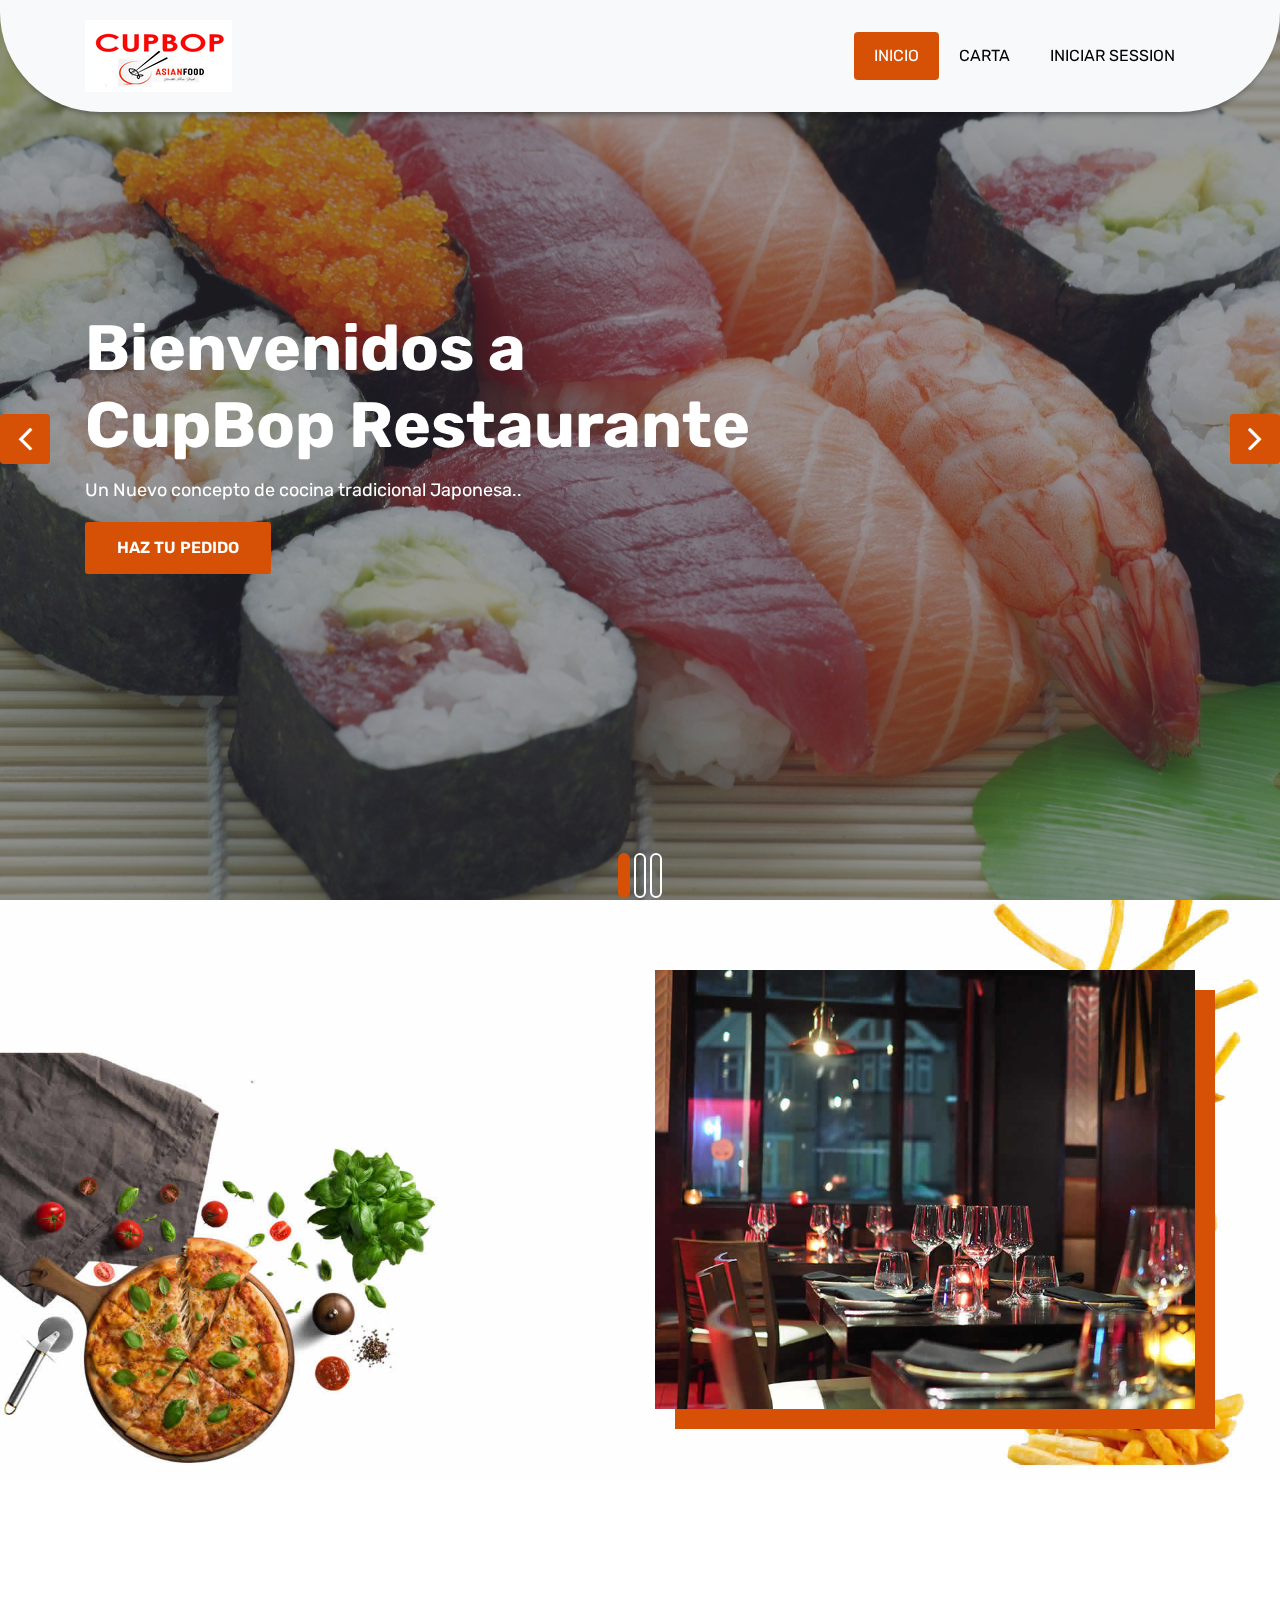
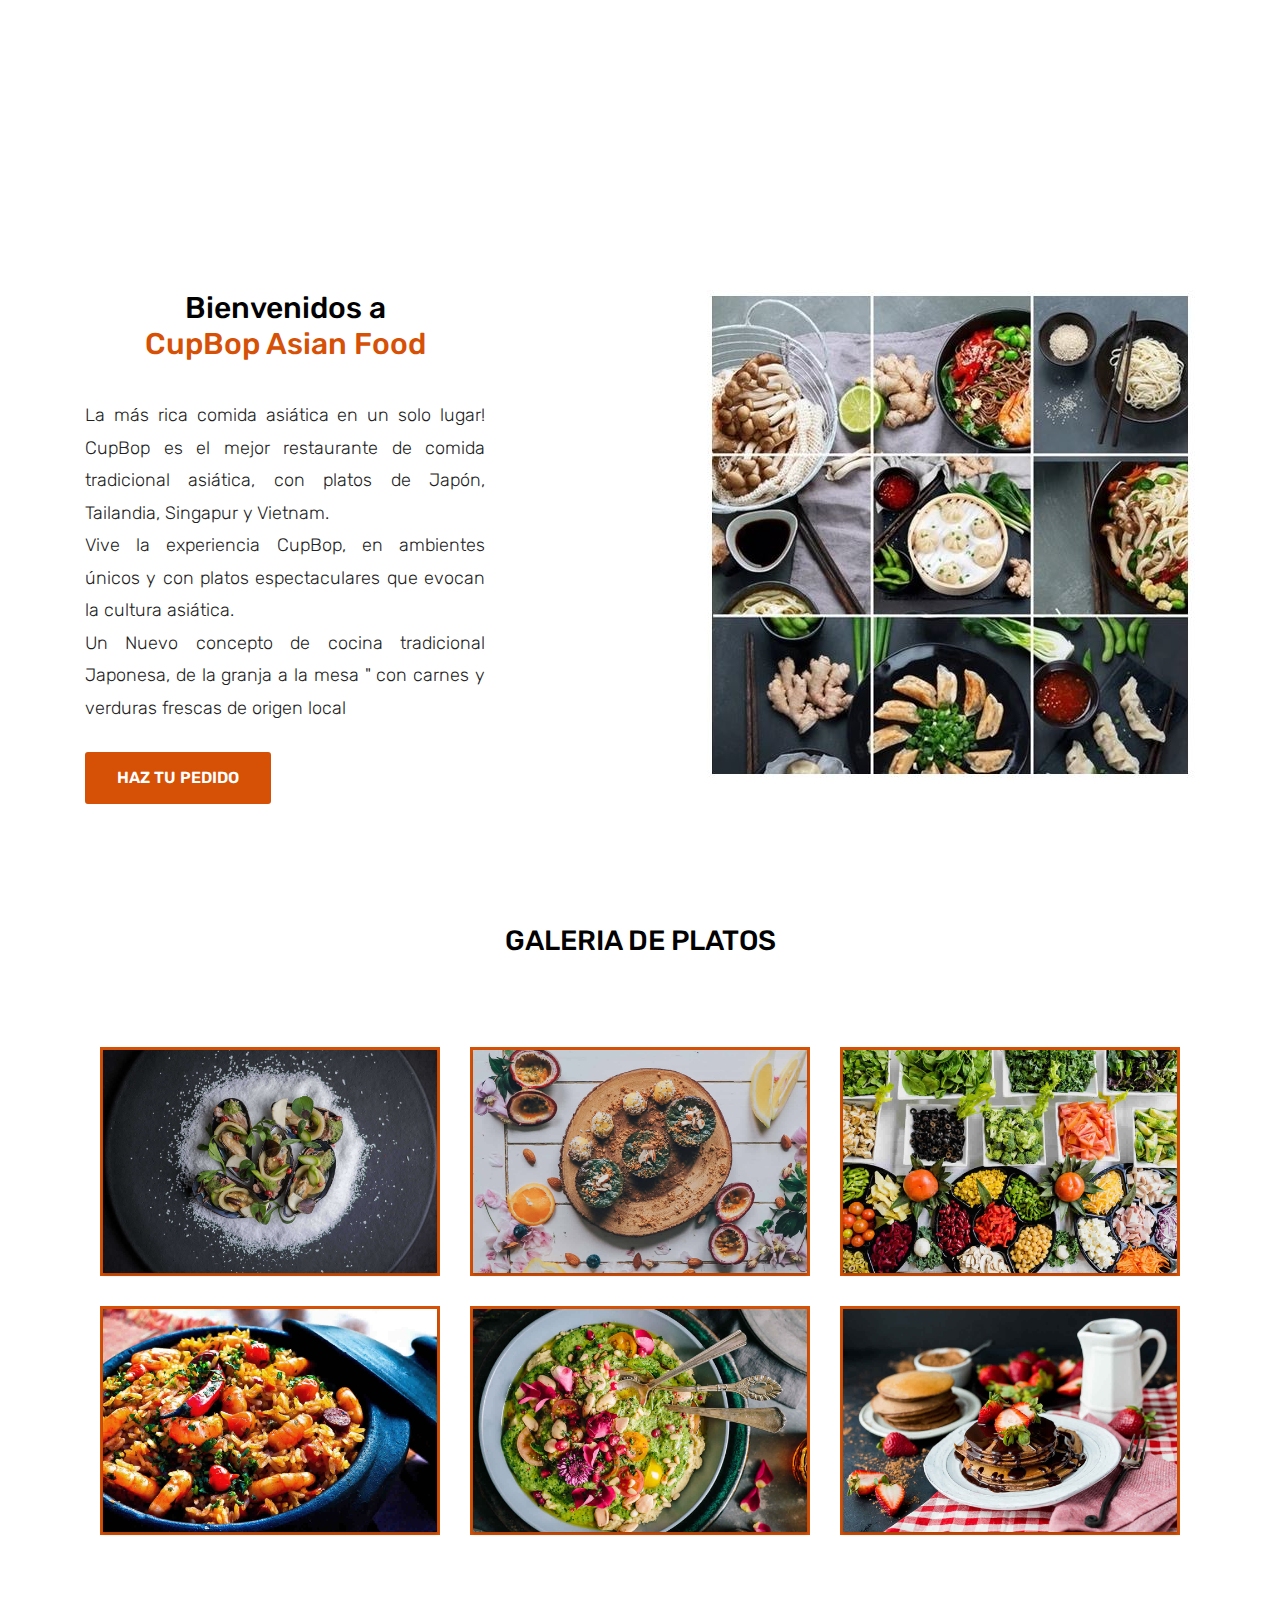
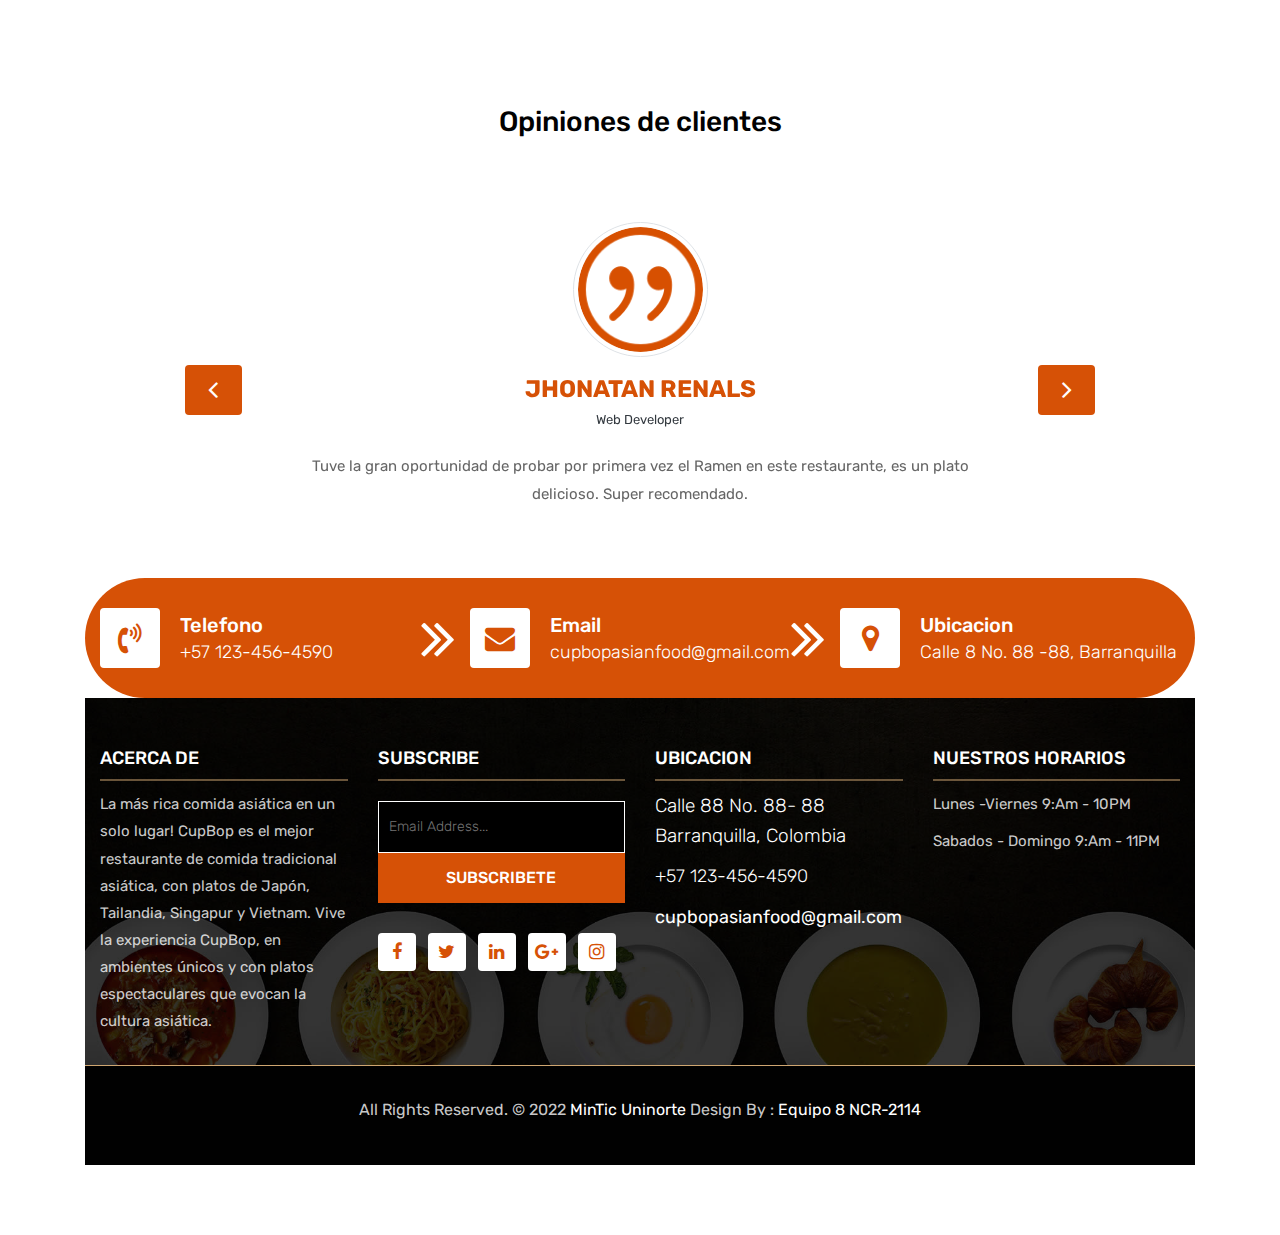
==== cupbop1/index.html @ 0e8a00fe "cupbo version 2" ====
<!DOCTYPE html>
<html lang="es"><!-- Basic -->
<head>
	<meta charset="utf-8">
    <meta http-equiv="X-UA-Compatible" content="IE=edge">   

    <!-- Mobile Metas -->
    <meta name="viewport" content="width=device-width, initial-scale=1">

    <!-- Site Metas -->
    <title>CUPBOP - Asian Food</title>  
    <meta name="keywords" content="">
    <meta name="description" content="">
    <meta name="author" content="">

    <!-- Site Icons -->
    <link rel="shortcut icon" href="images/favicon.ico" type="image/x-icon">
    <link rel="apple-touch-icon" href="images/apple-touch-icon.png">

    <!-- Bootstrap CSS -->
    <link rel="stylesheet" href="css/bootstrap.min.css">    
	<!-- Site CSS -->
    <link rel="stylesheet" href="css/style.css">    
    <!-- Responsive CSS -->
    <link rel="stylesheet" href="css/responsive.css">
    <!-- Custom CSS -->
    <link rel="stylesheet" href="css/custom.css">

    <!--[if lt IE 9]>
    <script src="https://oss.maxcdn.com/libs/html5shiv/3.7.0/html5shiv.js"></script>
    <script src="https://oss.maxcdn.com/libs/respond.js/1.4.2/respond.min.js"></script>
    <![endif]-->

</head>

<body>
	<!-- inicia el header -->
	<header class="top-navbar">
		<nav class="navbar navbar-expand-lg navbar-light bg-light">
			<div class="container">
				<a class="navbar-brand" href="index.html">
					<img src="images/logo.png" alt="" />
				</a>
				<button class="navbar-toggler" type="button" data-toggle="collapse" data-target="#navbars-rs-food" aria-controls="navbars-rs-food" aria-expanded="false" aria-label="Toggle navigation">
				<span class="navbar-toggler-icon"></span>
				</button>
				<div class="collapse navbar-collapse" id="navbars-rs-food">
					<ul class="navbar-nav ml-auto">
						<li class="nav-item active"><a class="nav-link" href="index.html">Inicio</a></li>
						<li class="nav-item"><a class="nav-link" href="menu.html">Carta</a></li>
						<li class="nav-item "><a class="nav-link" href="login.html">Iniciar Session</a></li>
						<!--
						<li class="nav-item dropdown">
							<a class="nav-link dropdown-toggle" href="#" id="dropdown-a" data-toggle="dropdown">Pages</a>
							<div class="dropdown-menu" aria-labelledby="dropdown-a">
								<a class="dropdown-item" href="reservation.html">Reservation</a>
								<a class="dropdown-item" href="stuff.html">Stuff</a>
								<a class="dropdown-item" href="gallery.html">Gallery</a>
							</div> -->
							<!--
						</li>
						<li class="nav-item dropdown">
							<a class="nav-link dropdown-toggle" href="#" id="dropdown-a" data-toggle="dropdown">Blog</a>
							<div class="dropdown-menu" aria-labelledby="dropdown-a">
								<a class="dropdown-item" href="blog.html">blog</a>
								<a class="dropdown-item" href="blog-details.html">blog Single</a>
							</div> 
						</li>-->
						
					</ul>
				</div>
			</div>
		</nav>
	</header>
	<!-- End header -->
	
	<!-- Start slides -->
	<div id="slides" class="cover-slides">
		<ul class="slides-container">
			<li class="text-left">
				<img src="images/slider-01.jpg" alt="">
				<div class="container">
					<div class="row">
						<div class="col-md-12">
							<h1 class="m-b-20"><strong>Bienvenidos  a<br> CupBop Restaurante</strong></h1>
							<p class="m-b-40">Un Nuevo concepto de cocina tradicional Japonesa..</p>
							<p><a class="btn btn-lg btn-circle btn-outline-new-white" href="menu.html">Haz tu pedido</a></p>
						</div>
					</div>
				</div>
			</li>
			<li class="text-left">
				<img src="images/slider-02.jpg" alt="">
				<div class="container">
					<div class="row">
						<div class="col-md-12"></div>
					</div>
				</div>
			</li>
			<li class="text-left">
				<img src="images/slider-03.jpg" alt="">
				<div class="container">
					<div class="row">
						<div class="col-md-12"></div>
					</div>
				</div>
			</li>
		</ul>
		<div class="slides-navigation">
			<a href="#" class="next"><i class="fa fa-angle-right" aria-hidden="true"></i></a>
			<a href="#" class="prev"><i class="fa fa-angle-left" aria-hidden="true"></i></a>
		</div>
	</div>
	<!-- End slides -->
	
	<!-- Start About -->
	<div class="about-section-box">
		<div class="container">
			<div class="row">
				<div class="col-lg-6 col-md-6 col-sm-12 text-center">
					
				</div>
				<div class="col-lg-6 col-md-6 col-sm-12">
					<img src="images/about-img.jpg" alt="" class="img-fluid">
				</div>
			</div>
		</div>
	</div>
	<!-- End About -->
	
	<!-- Start QT -->
	<div class="qt-box qt-background">
		<div class="container">
			<div class="row">
				<div class="col-md-8 ml-auto mr-auto text-center">
					<p class="lead ">
						" Si no eres el que cocina, quítate del camino y felicita al chef. "
					</p>
					<span class="lead">Michael Strahan</span>
				</div>
			</div>
		</div>
	</div>
	<!-- End QT -->
	
	<!-- Start Menu -->
	<!-- inicio de menu de comidas asiatica-->
	<div class="menu-box">
		<div class="container">
			<div class="row">
				<div class="col-lg-12">
					<div class="heading-title text-center">
						<div class="inner-column">
							<img src="images/relleno.jpg" alt="" class="img-relleno">
							<h1>Bienvenidos a <br><span>CupBop Asian Food</span></h1><br>
							<p>La más rica comida asiática en un solo lugar! CupBop es el mejor restaurante de 
							comida tradicional asiática, con platos de Japón, Tailandia, Singapur y Vietnam. <br>
							Vive la experiencia CupBop, en ambientes únicos y con platos espectaculares que 
							evocan la cultura asiática. <br> Un Nuevo concepto de cocina tradicional Japonesa, 
							de la granja a la mesa " con carnes y verduras frescas de origen local 
							</p><br>
							<a class="btn btn-lg btn-circle btn-outline-new-white" href="menu.html">Haz tu pedido</a>
							
						</div>
					</div>
				</div>
			</div>
	<!-- End Menu -->
	
	<!-- Start Gallery -->
	<!--inicio de Galeria de imagenes-->
	<div class="gallery-box">
		<div class="container">
			<div class="row">
				<div class="col-lg-12">
					<div class="heading-title text-center">
						<h2>GALERIA DE PLATOS</h2>
					</div>
				</div>
			</div>
			<div class="tz-gallery">
				<div class="row">
					<div class="col-sm-12 col-md-4 col-lg-4">
						<a class="lightbox" href="images/gallery-img-01.jpg">
							<img class="img-fluid" src="images/gallery-img-01.jpg" alt="Gallery Images">
						</a>
					</div>
					<div class="col-sm-6 col-md-4 col-lg-4">
						<a class="lightbox" href="images/gallery-img-02.jpg">
							<img class="img-fluid" src="images/gallery-img-02.jpg" alt="Gallery Images">
						</a>
					</div>
					<div class="col-sm-6 col-md-4 col-lg-4">
						<a class="lightbox" href="images/gallery-img-03.jpg">
							<img class="img-fluid" src="images/gallery-img-03.jpg" alt="Gallery Images">
						</a>
					</div>
					<div class="col-sm-12 col-md-4 col-lg-4">
						<a class="lightbox" href="images/gallery-img-04.jpg">
							<img class="img-fluid" src="images/gallery-img-04.jpg" alt="Gallery Images">
						</a>
					</div>
					<div class="col-sm-6 col-md-4 col-lg-4">
						<a class="lightbox" href="images/gallery-img-05.jpg">
							<img class="img-fluid" src="images/gallery-img-05.jpg" alt="Gallery Images">
						</a>
					</div> 
					<div class="col-sm-6 col-md-4 col-lg-4">
						<a class="lightbox" href="images/gallery-img-06.jpg">
							<img class="img-fluid" src="images/gallery-img-06.jpg" alt="Gallery Images">
						</a>
					</div>
				</div>
			</div>
		</div>
	</div>
	<!-- End Gallery -->
	
	<!-- opiniones de los clientes -->
	<div class="customer-reviews-box">
		<div class="container">
			<div class="row">
				<div class="col-lg-12">
					<div class="heading-title text-center">
						<h2>Opiniones de clientes</h2>
						<p> </p>
					</div>
				</div>
			</div>
			<div class="row">
				<div class="col-md-8 mr-auto ml-auto text-center">
					<div id="reviews" class="carousel slide" data-ride="carousel">
						<div class="carousel-inner mt-4">
							<div class="carousel-item text-center active">
								<div class="img-box p-1 border rounded-circle m-auto">
									<img class="d-block w-100 rounded-circle" src="images/quotations-button.png" alt="">
								</div>
								<h5 class="mt-4 mb-0"><strong class="text-warning text-uppercase">Jhonatan Renals </strong></h5>
								<h6 class="text-dark m-0">Web Developer</h6>
								<p class="m-0 pt-3">Tuve la gran oportunidad de probar por primera vez el Ramen en este restaurante, es un plato delicioso.  Super recomendado.</p>
							</div>
							<div class="carousel-item text-center">
								<div class="img-box p-1 border rounded-circle m-auto">
									<img class="d-block w-100 rounded-circle" src="images/quotations-button.png" alt="">
								</div>
								<h5 class="mt-4 mb-0"><strong class="text-warning text-uppercase">Yira Oyola </strong></h5>
								<h6 class="text-dark m-0">Web Designer</h6>
								<p class="m-0 pt-3">Delicioso, con opciones aptas veganas y vegetarianas. Un muy buen lugar para ir solo o acompañado o para eventos especiales, los postres y bebidas también son increíbles, y el servicio es muy bueno.</p>
							</div>
							<div class="carousel-item text-center">
								<div class="img-box p-1 border rounded-circle m-auto">
									<img class="d-block w-100 rounded-circle" src="images/quotations-button.png" alt="">
								</div>
								<h5 class="mt-4 mb-0"><strong class="text-warning text-uppercase">Eduardo Ascencio</strong></h5>
								<h6 class="text-dark m-0">Seo Analyst</h6>
								<p class="m-0 pt-3">A mi gusto, excelente, La comida es 100% recomendada, muy buenos sushis y arroces. También recomiendo el beef teriyaki es riquisimo. Sin duda repetiria.</p>
							</div>
						</div>
						<a class="carousel-control-prev" href="#reviews" role="button" data-slide="prev">
							<i class="fa fa-angle-left" aria-hidden="true"></i>
							<span class="sr-only">Previous</span>
						</a>
						<a class="carousel-control-next" href="#reviews" role="button" data-slide="next">
							<i class="fa fa-angle-right" aria-hidden="true"></i>
							<span class="sr-only">Next</span>
						</a>
                    </div>
				</div>
			</div>
		</div>
	</div>
	<!-- End Customer Reviews -->
	
	<!-- inicio informacion de contacto -->
	<div class="contact-imfo-box">
		<div class="container">
			<div class="row">
				<div class="col-md-4 arrow-right">
					<i class="fa fa-volume-control-phone"></i>
					<div class="overflow-hidden">
						<h4>Telefono</h4>
						<p class="lead">
							+57 123-456-4590
						</p>
					</div>
				</div>
				<div class="col-md-4 arrow-right">
					<i class="fa fa-envelope"></i>
					<div class="overflow-hidden">
						<h4>Email</h4>
						<p class="lead">
							cupbopasianfood@gmail.com
						</p>
					</div>
				</div>
				<div class="col-md-4">
					<i class="fa fa-map-marker"></i>
					<div class="overflow-hidden">
						<h4>Ubicacion</h4>
						<p class="lead">
							Calle 8 No. 88 -88, Barranquilla
						</p>
					</div>
				</div>
			</div>
		</div>
	</div>
	<!-- End Contact info -->
	
	<!-- inicia Footer -->
	<footer class="footer-area bg-f">
		<div class="container">
			<div class="row">
				<div class="col-lg-3 col-md-6">
					<h3>Acerca de</h3>
					<p>La más rica comida asiática en un solo lugar! CupBop es el mejor restaurante de comida tradicional asiática, con platos
					de Japón, Tailandia, Singapur y Vietnam. Vive la experiencia CupBop, en ambientes únicos y con platos espectaculares que
					evocan la cultura asiática.</p>
				</div>
				<div class="col-lg-3 col-md-6">
					<h3>Subscribe</h3>
					<div class="subscribe_form">
						<form class="subscribe_form">
							<input name="EMAIL" id="subs-email" class="form_input" placeholder="Email Address..." type="email">
							<button type="submit" class="submit">SUBSCRIBETE</button>
							<div class="clearfix"></div>
						</form>
					</div>
					<ul class="list-inline f-social">
						<li class="list-inline-item"><a href="#"><i class="fa fa-facebook" aria-hidden="true"></i></a></li>
						<li class="list-inline-item"><a href="#"><i class="fa fa-twitter" aria-hidden="true"></i></a></li>
						<li class="list-inline-item"><a href="#"><i class="fa fa-linkedin" aria-hidden="true"></i></a></li>
						<li class="list-inline-item"><a href="#"><i class="fa fa-google-plus" aria-hidden="true"></i></a></li>
						<li class="list-inline-item"><a href="#"><i class="fa fa-instagram" aria-hidden="true"></i></a></li>
					</ul>
				</div>
				<div class="col-lg-3 col-md-6">
					<h3>Ubicacion</h3>
					<p class="lead">Calle 88 No. 88- 88 Barranquilla, Colombia</p>
					<p class="lead"><a href="#">+57 123-456-4590</a></p>
					<p><a href="#"> cupbopasianfood@gmail.com</a></p>
				</div>
				<div class="col-lg-3 col-md-6">
					<h3>Nuestros horarios</h3>
					
					<p><span class="text-color">Lunes -Viernes</span> 9:Am - 10PM</p>
					<p><span class="text-color">Sabados - Domingo</span> 9:Am - 11PM</p>
					
				</div>
			</div>
		</div>
		
		<div class="copyright">
			<div class="container">
				<div class="row">
					<div class="col-lg-12">
						<p class="company-name">All Rights Reserved. &copy; 2022 <a href="#">MinTic Uninorte</a> Design By : 
					<a href="">Equipo 8 NCR-2114</a></p>
					</div>
				</div>
			</div>
		</div>
		
	</footer>
	<!-- End Footer -->
	
	<a href="#" id="back-to-top" title="Back to top" style="display: none;"><i class="fa fa-paper-plane-o" aria-hidden="true"></i></a>

	<!-- ALL JS FILES -->
	<script src="js/jquery-3.2.1.min.js"></script>
	<script src="js/popper.min.js"></script>
	<script src="js/bootstrap.min.js"></script>
    <!-- ALL PLUGINS -->
	<script src="js/jquery.superslides.min.js"></script>
	<script src="js/images-loded.min.js"></script>
	<script src="js/isotope.min.js"></script>
	<script src="js/baguetteBox.min.js"></script>
	<script src="js/form-validator.min.js"></script>
    <script src="js/contact-form-script.js"></script>
    <script src="js/custom.js"></script>
</body>
</html>
---- cupbop1/css/style.css ----
/*------------------------------------------------------------------
    IMPORT FONTS
-------------------------------------------------------------------*/

@import url('https://fonts.googleapis.com/css?family=Rubik:300,400,500,700,900');

/*------------------------------------------------------------------
    IMPORT FILES
-------------------------------------------------------------------*/

@import url(animate.css);
@import url(font-awesome.min.css);
@import url(superslides.css);
@import url(baguetteBox.min.css);

/*------------------------------------------------------------------
    SKELETON
-------------------------------------------------------------------*/

body {
    color: #666666;
    font-size: 15px;
    font-family: 'Rubik', sans-serif;
    line-height: 1.80857;
}


a {
    color: #1f1f1f;
    text-decoration: none !important;
    outline: none !important;
    -webkit-transition: all .3s ease-in-out;
    -moz-transition: all .3s ease-in-out;
    -ms-transition: all .3s ease-in-out;
    -o-transition: all .3s ease-in-out;
    transition: all .3s ease-in-out;
}

h1,
h2,
h3,
h4,
h5,
h6 {
    letter-spacing: 0;
    font-weight: normal;
    position: relative;
    padding: 0 0 10px 0;
    font-weight: normal;
    line-height: 120% !important;
    color: #1f1f1f;
    margin: 0
}

h1 {
    font-size: 24px
}

h2 {
    font-size: 22px
}

h3 {
    font-size: 18px
}

h4 {
    font-size: 16px
}

h5 {
    font-size: 14px
}

h6 {
    font-size: 13px
}

h1 a,
h2 a,
h3 a,
h4 a,
h5 a,
h6 a {
    color: #212121;
    text-decoration: none!important;
    opacity: 1
}

h1 a:hover,
h2 a:hover,
h3 a:hover,
h4 a:hover,
h5 a:hover,
h6 a:hover {
    opacity: .8
}

a {
    color: #1f1f1f;
    text-decoration: none;
    outline: none;
}

a,
.btn {
    text-decoration: none !important;
    outline: none !important;
    -webkit-transition: all .3s ease-in-out;
    -moz-transition: all .3s ease-in-out;
    -ms-transition: all .3s ease-in-out;
    -o-transition: all .3s ease-in-out;
    transition: all .3s ease-in-out;
}

.btn-custom {
    margin-top: 20px;
    background-color: transparent !important;
    border: 2px solid #ddd;
    padding: 12px 40px;
    font-size: 16px;
}

.lead {
    font-size: 18px;
    line-height: 30px;
    color: #767676;
    margin: 0;
    padding: 0;
}

blockquote {
    margin: 20px 0 20px;
    padding: 30px;
}

ul, li, ol{
	list-style: none;
	margin: 0px;
	padding: 0px;
}
button:focus{
	outline: none;
}

.form-control::-moz-placeholder {
    color: #2a2a2a;
    opacity: 1;
}

/*------------------------------------------------------------------
    LOADER 
-------------------------------------------------------------------*/


/*------------------------------------------------------------------
    HEADER
-------------------------------------------------------------------*/
.top-navbar{
	position: relative;
	z-index: 10;
}

.top-navbar .navbar{
	padding: 15px 0px;
	position: fixed;
	width: 100%;
	border-radius: 0px 0px 100px 100px;
	transition: height .3s ease-out, background .3s ease-out, box-shadow .3s ease-out;
	-webkit-transform: translate3d(0, 0, 0);
	transform: translate3d(0, 0, 0);
	-webkit-box-shadow: 0 8px 6px -6px rgba(0, 0, 0, 0.4);
	box-shadow: 0 8px 6px -6px rgba(0, 0, 0, 0.4);
	z-index: 100;
}

.top-navbar .navbar-light .navbar-nav .nav-link{
	color: #010101;
	font-size: 16px;
	padding: 10px 20px;
	border-radius: 4px;
	text-transform: uppercase;
}

.top-navbar .navbar-light .navbar-nav .nav-item .nav-link:hover{
	background: #d65106;
	color: #ffffff;
}
.top-navbar .navbar-light .navbar-nav .nav-item.active .nav-link{
	background: #d65106;
	color: #ffffff;
	border-radius: 4px;
}

.navbar-expand-lg .navbar-nav .dropdown-menu{
	border: none;
	border-radius: 0px;
	padding: 10px;
	box-shadow: 2px 5px 6px rgba(0,0,0,0.5);
}
.navbar-expand-lg .navbar-nav .dropdown-menu a{
	padding: 10px 10px;
	text-transform: uppercase;
}

.navbar-expand-lg .navbar-nav .dropdown-menu a.dropdown-item:hover{
	background: #d65106;
	color: #ffffff;
}
.navbar-light .navbar-toggler:hover{
	background: #d65106;
}

/*------------------------------------------------------------------
    Slider
-------------------------------------------------------------------*/

.cover-slides{
	height: 100vh;
}
.slides-navigation a {
	background: #d65106;
    position: absolute;
    height: 50px;
    width: 50px;
    top: 50%;
    font-size: 20px;
    display: block;
    color: #fff;
	border-radius: 4px;
	line-height: 63px;
	text-align: center;
    transition: all .3s ease-in-out;
}
.slides-navigation a i{
	font-size: 40px;
}
.slides-navigation a:hover {
	background: #010101;
}
.cover-slides .container{
	height: 100%;
	position: relative;
	z-index: 2;
}
.cover-slides .container > .row {
	-webkit-box-align: center;
	-ms-flex-align: center;
	align-items: center;
}
.cover-slides .container > .row {
    height: 100%;
}

.btn{
	text-transform: uppercase;
	padding: 19px 36px;
}
.btn{
	display: inline-block;
	font-weight: 600;
	text-align: center;
	white-space: nowrap;
	vertical-align: middle;
	-webkit-user-select: none;
	-moz-user-select: none;
	-ms-user-select: none;
	user-select: none;
	border: 2px solid transparent;
	padding: 12px 30px;
	font-size: 16px;
	line-height: 1.5;
	border-radius: .1875rem;
	transition: color .15s ease-in-out, background-color .15s ease-in-out, border-color .15s ease-in-out, box-shadow .15s ease-in-out;
}
.btn-outline-new-white {
    color: #fff;
    background-color: #d65106;
    background-image: none;
    border-color: #d65106;
}
.btn-outline-new-white:hover {
    color: #ffffff;
    background-color: #333333;
    border-color: #333333;
}

.overlay-background {
    background: #333;
    position: absolute;
    height: 100%;
    width: 100%;
    left: 0;
    top: 0;
	opacity: 0.5;
}

.cover-slides h1{
	font-family: 'Rubik', sans-serif;
	font-weight: 500;
	font-size: 64px;
	color: #fff;
}
.cover-slides p{
	font-size: 18px;
	color: #fff;
}
.slides-pagination a{
	border: 2px solid #ffffff;
}
.slides-pagination a.current{
	background: #d65106;
	border: 2px solid #d65106;
}

/*------------------------------------------------------------------
    About
-------------------------------------------------------------------*/

.about-section-box{
	padding: 70px 0px;
	background: #ffffff url(../images/about-bg.jpg) no-repeat bottom center;
	background-size: cover;
}
.about-section-box .img-fluid{
	box-shadow: 20px 20px 0px #d65106;
}
.inner-column{
	text-align: left;
}
.inner-column h1{
    width: 400px;
    text-align: center;
	font-family: 'Rubik', sans-serif;
	font-size: 30px;
	color: #010101;
	font-weight: 500;
}
.inner-column h1 span{
	color: #d65106;
}
.inner-column h4{
	font-size: 16px;
	font-weight: 500;
}
.inner-column p{
    text-align: justify;
    width: 400px;
	color: #222222;
}
.inner-column .btn-outline-new-white{
    
	color: #fff;
}
.inner-column .btn-outline-new-white:hover{
    
	color: #ffffff;
}

.inner-column .img-relleno{
	
    float: right;
}
    


/*------------------------------------------------------------------
    QT
-------------------------------------------------------------------*/


.qt-background{
	background: url(../images/qt-bg.jpg) no-repeat;
	background-size: cover;
	padding: 100px 0;
	background-attachment: fixed;
	background-position: center center;
	position: relative;
}
.qt-background p {
    font-size: 35px;
    font-weight: 300;
    line-height: 44px;
    color: #fff;
	font-family: 'Rubik', sans-serif;
	margin-bottom: 20px;
}

.qt-background span {
    color: #fff;
    font-size: 28px;  
	font-weight: 600;	
}

/*------------------------------------------------------------------
    Menu
-------------------------------------------------------------------*/

.menu-box{
	padding: 70px 0px;
}

.heading-title{
	margin-bottom: 50px;
}
.heading-title h2{
	color: #010101;
	font-size: 28px;
	font-family: 'Rubik', sans-serif;
	font-weight: 500;
}
.heading-title p{
	font-size: 18px;
	font-weight: 200;
	margin: 0px;
}

.inner-menu-box{}
.inner-menu-box .nav-pills .nav-link.active{
	background: #d65106;
}
.inner-menu-box .nav-pills .nav-link{
	font-size: 18px;
}
.inner-menu-box .nav-pills .nav-link:hover{
	background: #d65106;
	color: #ffffff;
}

.gallery-single{
	margin-bottom: 30px;
}

.gallery-single {
    position: relative;
    overflow: hidden;
    -webkit-box-shadow: 0 0 10px #ccc;
    box-shadow: 0 0 10px #ccc;
}

.why-text {
    position: absolute;
    left: 0;
    bottom: -100%;
    right: 0;
    height: 100%;
    background: rgba(207, 166, 113, 0.9);
    padding: 12px 12px;
    -webkit-transition: all .3s ease;
    transition: all .3s ease;
}
.why-text h4{
	color: #ffffff;
	font-size: 16px;
	font-weight: 500;
	font-family: 'Rubik', sans-serif;
}
.why-text p{
	color: #ffffff;
	font-size: 13px;
	border-bottom: 1px dashed #010101;
	margin: 0px;
	padding-bottom: 15px;
	margin-top: 0px;
	margin-bottom: 15px;
}
.why-text h5{
	font-size: 18px;
	font-weight: 600;
	color: #ffffff;
}

.gallery-single:hover .why-text{
    
	bottom: 0px;
}


/*------------------------------------------------------------------
    Gallery
-------------------------------------------------------------------*/

.gallery-box{
    padding: 70px 0px;
}
.tz-gallery{
	margin-top: 30px;
}
.tz-gallery .lightbox img {
    width: 100%;
    transition: 0.2s ease-in-out;
    box-shadow: 0 2px 3px rgba(0,0,0,0.2);
}
.tz-gallery .lightbox img:hover {
    transform: scale(1.05);
    box-shadow: 0 8px 15px rgba(0,0,0,0.3);
}
.tz-gallery .lightbox{
	border: 3px solid #d65106;
	display: inline-block;
	margin-bottom: 30px;
}


/*------------------------------------------------------------------
    Customer Reviews
-------------------------------------------------------------------*/

.customer-reviews-box{
	padding: 70px 0px;
}

.carousel-inner .carousel-item .img-box{
	width: 135px;
	height: 135px;
}
.carousel-control-prev{
	left: -100px;
}
.carousel-control-next{
	right: -100px;
}
.carousel-indicators{
	top: 320px;
}

.text-warning{
	color: #d65106 !important;
	font-size: 24px;
}

@media (min-width: 320px) and (max-width: 640px) {
	.carousel-inner .carousel-item p{
		font-size: 14px;
	}
	.carousel-control-prev{
		left: -5px;
	}
	.carousel-control-next{
		right: -5px;
	}
 	.carousel-indicators{
		top: 400px;
	}
}

#reviews .carousel-control-prev{
	background: #d65106;
	color: #ffffff;
	display: block;
	position: absolute;
	width: 8%;
	height: 50px;
	top: 50%;
	border-radius: 4px;
	font-size: 28px;
	opacity: 1;
}
#reviews .carousel-control-prev:hover{
	background: #010101;
	color: #ffffff;
}

#reviews .carousel-control-next{
	background: #d65106;
	color: #ffffff;
	display: block;
	position: absolute;
	width: 8%;
	height: 50px;
	top: 50%;
	border-radius: 4px;
	font-size: 28px;
	opacity: 1;
}
#reviews .carousel-control-next:hover{
	background: #010101;
	color: #ffffff;
}


/*------------------------------------------------------------------
    Contact info
-------------------------------------------------------------------*/

.contact-imfo-box{
	background: #d65106;
	padding: 30px 0;
	border-radius: 100px;
}

.overflow-hidden {
    overflow: hidden;
}

.contact-imfo-box i{
	display: block;
	float: left;
	width: 60px;
	height: 60px;
	line-height: 60px;
	text-align: center;
	background: #fff;
	color: #d65106;
	font-size: 30px;
	-webkit-border-radius: 4px;
	-moz-border-radius: 4px;
	-ms-border-radius: 4px;
	border-radius: 4px;
	margin-right: 20px;
}
.contact-imfo-box h4 {
    margin: 0px;
    margin-top: 5px;
	color: #ffffff;
	font-size: 20px;
	padding: 0px;
	font-weight: 500;
	line-height: 24px;
}
.contact-imfo-box p {
    margin: 0px;
	color: #ffffff;
	font-weight: 300;
}

/*------------------------------------------------------------------
    Footer
-------------------------------------------------------------------*/

.footer-area{
	padding-top: 50px;
	padding-bottom: 0px;
}
.bg-f{
	background-image: url("../images/footer-bg.jpg");
	background-attachment: scroll;
	background-clip: initial;
	background-color: rgba(0, 0, 0, 0);
	background-origin: initial;
	background-position: center center;
	background-repeat: no-repeat;
	background-size: cover;
	position: relative;
}
.bg-f::before {
    background: #010101;
    content: "";
    height: 100%;
    left: 0;
    position: absolute;
    top: 0;
    width: 100%;
    z-index: 1;
	opacity: 0.8;
}

.footer-area .container{
	position: relative;
	z-index: 1;
}
.footer-area h3{
	color: #ffffff;
	text-transform: uppercase;
	font-size: 18px;
	font-weight: 500;
	border-bottom: 2px solid rgba(207, 166, 113, 0.5);
	margin-bottom: 10px;
}
.footer-area p{
	font-size: 15px;
	color: rgba(255, 255, 255, 0.8);
	margin: 0;
	padding-bottom: 10px;
}

.arrow-right{
	position: relative;
}
.arrow-right::before {
    content: "\f101";
	font-family: 'FontAwesome';	
	position: absolute;
	right: 0px;
	top: 0;
	color: #fff;
	font-size: 60px;
	line-height: 60px;
}


.footer-area p.lead{
	font-size: 19px;
	color: #ffffff;
	margin-bottom: 0px;
}
.footer-area p.lead a{
	color: #ffffff;
	margin-bottom: 15px;
}
.footer-area p.lead a:hover{
	color: #d65106;
}
.footer-area p a{
	font-size: 18px;
	color: #ffffff;
}
.footer-area p a:hover{
	color: #d65106;
}

.subscribe_form {
    display: block;
    text-align: center;
    padding: 5px 0;
}

.subscribe_form .form_input {
    display: block;
    background-color: rgba(0,0,0,0.9);
	border: 1px solid #ffffff;
    color: #fff;
    font-size: 14px;
    line-height: 50px;
    padding: 0 10px;
    float: left;
	font-weight: 300;
    width: 100%;
    transition: all 0.5s ease-in-out;
}

.subscribe_form .submit {
    background-color: #d65106;
    color: #fff;
    font-size: 16px;
    font-weight: 500;
    line-height: 50px;
    display: inline-block;
    padding: 0 10px;
    float: left;
    width: 100%;
	border: none;
	cursor: pointer;
    transition: all 0.5s ease-in-out;
}
.subscribe_form .submit:hover{
	background: #010101;
}

.f-social {
    padding-bottom: 10px;
    margin: 0px;
    margin-top: 20px;
}
.f-social li a {
    font-size: 18px;
    color: rgba(214, 81, 6);
	width: 38px;
	height: 38px;
	display: block;
	text-align: center;
	line-height: 38px;
	background: #ffffff;
	border-radius: 4px;
}

.copyright{
	margin-top: 20px;
	position: relative;
	display: block;
	background-color: #010101;
	border-top: 1px solid rgba(207, 166, 113);
	padding: 30px 0;
	z-index: 1;
}

.copyright .company-name{
	font-size: 16px;
	text-align: center;
}
.copyright .company-name a{
	font-size: 16px;
}

/*------------------------------------------------------------------
    All Pages
-------------------------------------------------------------------*/

.page-breadcrumb {
    padding: 250px 0 150px;
    background: url(../images/all-bg.jpg) no-repeat;
    background-attachment: fixed;
    background-size: cover;
    background-position: 0 0;
    position: relative;
}
.all-page-title .container{
	position: relative;
	z-index: 2;
}
.all-page-title::before{
	background: #010101;
	content: "";
	height: 100%;
	left: 0;
	position: absolute;
	top: 0;
	width: 100%;
	z-index: 1;
	opacity: 0.8;	
}
.all-page-title h1{
	font-size: 38px;
	color: #ffffff;
	font-family: 'Rubik', sans-serif;
	padding: 0px;
	font-weight: 500;
}

.inner-pt{
	margin-top: 30px;
}
.inner-pt p{
	font-size: 18px;
}

.stuff-box{
	padding: 70px 0px;
}


.our-team{
    text-align: center;
    transition: all 0.5s ease 0s;
	margin-bottom: 30px;
}
.our-team:hover{
    box-shadow: 0 15px 10px -10px rgba(0, 0, 0, 0.5), 0 1px 4px rgba(0, 0, 0, 0.3), 0 0 40px rgba(0, 0, 0, 0.1) inset;
}
.our-team .pic{
    overflow: hidden;
    position: relative;
}
.our-team .pic:before,
.our-team .pic:after{
    content: "";
    width: 200%;
    height: 80%;
    background: rgba(38,37,37,0.8);
    position: absolute;
    top: -100%;
    left: -4%;
    transform: rotate(45deg);
    transition: all 0.5s ease 0s;
}
.our-team .pic:after{
    background: rgba(214,81,6,0.8);
    top: auto;
    left: auto;
    bottom: -100%;
    right: -4%;
}
.our-team:hover .pic:before{ top: 0; }
.our-team:hover .pic:after{ bottom: 0; }
.our-team .pic img{
    width: 100%;
    height: auto;
}
.our-team .social{
    width: 100%;
    padding: 0;
    margin: 0;
    list-style: none;
    position: absolute;
    bottom: 45%;
    left: 0;
    opacity: 0;
    z-index: 2;
    transition: all 0.5s ease 0.3s;
}
.our-team:hover .social{ opacity: 1; }
.our-team .social li{ display: inline-block; }
.our-team .social li a{
    display: block;
    width: 40px;
    height: 40px;
    line-height: 40px;
    font-size: 20px;
    color: #fff;
    margin-right: 10px;
    position: relative;
    transition: all 0.3s ease 0s;
}
.our-team .social li a:after{
    content: "";
    width: 100%;
    height: 100%;
    background: #d65106;
    border-radius: 0 20px 20px 20px;
    position: absolute;
    top: 0;
    left: 0;
    z-index: -1;
    transition: all 0.3s ease 0s;
}
.our-team .social li a:hover:after{ transform: rotate(180deg); }
.our-team .team-content{ padding: 20px; }
.our-team .title{
    font-size: 22px;
    font-weight: 700;
    letter-spacing: 2px;
    color: #d65106;
    text-transform: uppercase;
    margin-bottom: 7px;
}
.our-team .post{
    display: block;
    font-size: 17px;
    font-weight: 600;
    color: #333333;
    text-transform: capitalize;
}
@media only screen and (max-width: 990px){
    .our-team{ margin-bottom: 30px; }
}


.reservation-box{
	padding: 70px 0px;
}

.reservation-box h3{
	padding: 0px 15px;
	margin-bottom: 20px;
	font-weight: 600;
}

.help-block ul li{
	color: red;
}

.form-control[readonly]{
	background-color: #ffffff;
}

.form-control{
	border-radius: 0px;
	min-height: 50px;
}
.form-control:focus{
	border: 1px solid #d65106;
	box-shadow: none;
}

.form-group .picker__input.picker__input--active{
	border-color: #d65106;
}

.submit-button{
	margin-top: 20px;
}
.btn.btn-common{
	color: #d65106;
	background-color: transparent;
	background-image: none;
	border-color: #d65106;
}
.btn.btn-common:hover{
	color: #ffffff;
	background-color: #333333;
	border-color: #333333;
}
.blog-box{
	padding: 70px 0px;
}
.blog-box-inner{
	position: relative;
	margin-bottom: 30px;
}

.blog-box-inner .blog-img-box{
	position: relative;
	display: block;
}

.blog-box-inner .blog-detail{
	position: absolute;
	top: 0;
	background: #fff;
	padding: 30px 25px;
	border: 1px solid #ddd;
	transition-duration: .5s;
	height: 100%;
}

.blog-detail h4 {
    font-size: 18px;
    font-weight: 500;
    color: #222222;
}

.blog-detail ul li {
    display: inline-block;
    padding: 0px 5px;
}
.blog-detail ul li span{
	color: #d65106;
	cursor: pointer;
}
.blog-detail ul li span:hover{
	color: #010101;
}

.blog-detail ul li:first-child {
    padding-left: 0px;
}

.blog-detail p {
    padding: 10px 0px 0 0;
	margin: 0px;
	font-size: 13px;
}

.blog-detail a{
	color: #ffffff;
	margin-top: 20px;
}

.blog-box-inner .blog-detail:hover{
	background: rgba(255, 255, 255, .9);
}

.blog-inner-box {
    position: relative;
    margin: 0px 10px;
    margin-bottom: 30px;
}
.side-blog-img {
    box-shadow: 15px 15px 0px 0px rgba(214, 81, 6, 0.4);
    -webkit-transition: all 1s ease 0.01s;
    transition: all 1s ease 0.01s;
    position: relative;
}

.date-blog-up {
    position: absolute;
    right: 0px;
    top: 0px;
    background: #d65106;
    font-size: 18px;
    color: #ffffff;
    padding: 5px 15px 5px 5px;
}
.inner-blog-detail {
    background: #ffffff;
    position: relative;
    padding: 30px 20px;
}

.inner-blog-detail h3 {
    font-size: 20px;
    font-weight: 500;
    padding-bottom: 15px;
}
.inner-blog-detail ul li {
    display: inline-block;
    padding: 0px 5px;
    color: #222222;
}
.inner-blog-detail ul li span {
    color: #d65106;
}
.inner-blog-detail p {
    padding: 10px 0px;
}
.details-page blockquote {
    border-left: 5px solid #d65106;
}
.details-page blockquote {
    padding: 20px;
}
blockquote {
    margin: 20px 0 20px;
    padding: 30px;
}
.blog-inner-details-line {
    margin: 20px 0px;
    clear: both;
    float: left;
    width: 100%;
}
.line-left-social h5 {
    font-size: 18px;
    font-weight: 600;
    padding-bottom: 15px;
}
.line-left-social ul li {
    display: inline-block;
    margin-bottom: 5px;
}
.line-right-social ul li {
    display: inline-block;
}
.line-right-social ul li a {
    display: block;
    padding: 5px;
    background: #f5f5f5;
    border-radius: 6px;
    font-weight: 500;
    width: 35px;
    height: 35px;
    text-align: center;
    line-height: 25px;
    font-size: 15px;
}
.line-left-social ul li a {
    display: block;
    padding: 5px 10px;
    background: #f5f5f5;
    border-radius: 6px;
    font-weight: 400;
    font-size: 12px;
}
.line-left-social ul li a:hover {
    background: #d65106;
    color: #ffffff;
}
.line-right-social ul li a:hover {
    background: #d65106;
    color: #ffffff;
}
.line-right-social h5 {
    font-size: 18px;
    font-weight: 600;
    padding-bottom: 15px;
}
.blog-comment-box {
    clear: both;
    margin: 20px 0px;
    float: left;
    width: 100%;
}
.blog-comment-box h3 {
    font-size: 18px;
    font-weight: 600;
    padding-bottom: 20px;
}
.comment-item {
    margin-bottom: 30px;
}
.comment-item-left {
    float: left;
    width: 90px;
    height: 90px;
}
.comment-item-left img {
    width: 100%;
    border-radius: 20px;
}
.comment-item-right {
    padding-left: 110px;
}
.comment-item-right a {
    font-size: 16px;
    font-weight: 500;
}
.des-l {
    display: inline-block;
    width: 100%;
}
.des-l p {
    font-size: 13px;
}
.comment-item-right a {
    font-size: 16px;
    font-weight: 500;
}
.right-btn-re {
    float: right;
    font-style: italic;
    text-align: right;
    font-size: 16px;
    padding: 5px 10px;
    background: #f5f5f5;
    border-radius: 6px;
}
.right-btn-re:hover {
    background: #d65106;
    color: #ffffff !important;
}
.comment-respond-box {
    clear: both;
}
.blog-comment-box .children {
    margin-left: 70px;
}
.comment-item {
    margin-bottom: 30px;
}
.comment-item-right i {
    padding-right: 10px;
}

.comment-form-respond input {
    min-height: 38px;
    border: 1px solid #010101;
    border-radius: 0px;
    padding: 10px;
}
.comment-form-respond textarea {
    border: 1px solid #010101;
    border-radius: 0px;
    padding: 10px;
    min-height: 110px;
}

.btn-submit{
	color: #d65106;
	background-color: transparent;
	background-image: none;
	border-color: #d65106;
}
.btn-submit:hover{
	color: #ffffff;
	background-color: #333333;
	border-color: #333333;
}

.right-side-blog h3 {
    font-weight: 600;
    font-size: 18px;
    padding-bottom: 20px;
}
.blog-search-form {
    position: relative;
    border-bottom: 1px solid #010101;
    padding-bottom: 30px;
    margin-bottom: 20px;
}
.blog-search-form input {
    width: 100%;
    min-height: 40px;
    border: 1px solid rgba(214, 81, 6, 0.4);
    padding: 5px 40px 5px 10px;
    font-size: 15px;
    color: #222222;
}
.blog-search-form .search-btn {
    position: absolute;
    right: 0px;
    background: none;
    border: none;
    font-size: 20px;
    min-height: 40px;
    padding: 0px 15px;
}

.right-side-blog h3 {
    font-weight: 500;
    font-size: 18px;
    padding-bottom: 20px;
}
.blog-categories {
    padding-bottom: 30px;
    margin-bottom: 20px;
}
.blog-categories ul li {
    line-height: 14px;
    padding: 10px 0px;
    border-top: 1px solid #f5f5f5;
}
.blog-categories ul li a {
    display: inline-block;
    text-transform: capitalize;
    width: 100%;
}
.blog-categories ul li a:hover{
	color: #d65106;
}
.recent-box-blog {
    margin-bottom: 20px;
	display: inline-block;
}
.recent-img {
    float: left;
    position: relative;
}
.recent-img::before {
    position: absolute;
    content: '';
    z-index: 2;
    top: 0;
    left: 0;
    width: 100%;
    height: 100%;
    background-color: #d65106;
    opacity: 0.4;
    transform: scale(0);
    -webkit-transform: scale(0);
    -moz-transform: scale(0);
    -ms-transform: scale(0);
    -o-transform: scale(0);
    transition: all 0.5s ease;
    -webkit-transition: all 0.5s ease;
    -moz-transition: all 0.5s ease;
    -o-transition: all 0.5s ease;
}
.recent-box-blog:hover .recent-img::before {
    transform: scale(1);
    -webkit-transform: scale(1);
    -moz-transform: scale(1);
    -ms-transform: scale(1);
    -o-transform: scale(1);
}
.recent-info {
    display: table-cell;
    vertical-align: top;
    padding-left: 15px;
}
.recent-info ul li {
    display: inline-block;
    font-size: 11px;
    padding: 0px;
    color: #222222;
}
.recent-info h4 {
    font-size: 14px;
    padding: 0px;
    margin: 11px 0px;
    font-weight: 500;
}
.blog-tag-box ul li {
    display: inline-block;
    margin-bottom: 3px;
}
.blog-tag-box ul li a {
    padding: 5px 15px;
    display: block;
    background: #f5f5f5;
    color: #222222;
    border-radius: 6px;
}
.blog-tag-box ul li a:hover {
    color: #ffffff;
    background: #d65106;
}

.contact-box{
	padding: 70px 0px;
}

.map-full {
    width: 100%;
    height: 500px;
    border-radius: 0px;
    margin: 0px auto;
}

#back-to-top {
    position: fixed;
    bottom: 40px;
    right: 40px;
    z-index: 9999;
    width: 52px;
    height: 40px;
    text-align: center;
    line-height: 40px;
    background: #d65106;
    color: #ffffff;
    cursor: pointer;
    border: 0;
    border-radius: 2px;
    text-decoration: none;
    transition: opacity 0.2s ease-out;
	font-size: 30px;
}
---- cupbop1/css/responsive.css ----
/* only small desktops */
/* tablets */
/* only small tablets */
@media only screen and (min-width: 992px) and (max-width: 1180px) {
	.footer-area h3{
		font-size: 18px;
	}
}
@media (min-width: 768px) and (max-width: 991px) {
	.navbar-light .navbar-brand{
		margin-left: 15px;
	}
	.navbar-light .navbar-toggler{
		margin-right: 15px;
		border-radius: 0px;
	}
	.navbar-expand-lg .navbar-nav .dropdown-menu{
		box-shadow: none;
	}
	.carousel-control-prev{
		left: -60px;
	}
	.carousel-control-next{
		right: -60px;
	}
	.why-text h4{
		font-size: 18px;
	}
	.why-text p{
		margin: 0px;
	}
}

/* mobile or only mobile */
@media (max-width: 767px) {
	.navbar-light .navbar-brand{
		margin-left: 15px;
	}
	.navbar-light .navbar-toggler{
		margin-right: 15px;
		border-radius: 0px;
	}
	.navbar-expand-lg .navbar-nav .dropdown-menu{
		box-shadow: none;
	}
	.cover-slides h1{
		font-size: 22px;
	}
	.cover-slides p {
		font-size: 14px;
	}
	.slides-navigation a{
		height: 42px;
		width: 38px;
		line-height: 33px;
	}
	.inner-column{
		margin-top: 15px;
	}
	.inner-column h1{
		font-size: 22px;
	}
	.filter-button-group{
		margin: 10px 0px;
	}
	
	.contact-imfo-box .col-md-4{
		margin-bottom: 15px;
	}
	.carousel-control-prev{
		left: 0px;
	}
	.carousel-control-next{
		right: 0px;
	}
	.blog-box-inner .blog-detail{
		overflow: hidden;
	}
	.blog-sidebar{
		margin-top: 50px;
	}
	.top-navbar .navbar{
		border-radius: 0px 0px 50px 50px;
	}
	
}
@media only screen and (min-width: 280px) and (max-width: 599px) {
	
	.why-text p{
		margin-bottom: 0px;
		margin-top: 0px;
	}
	.inner-column{
		margin-bottom: 30px;
	}
	.inner-menu-box .nav-pills .nav-link{
		font-size: 12px;
		padding: 5px;
	}
}
---- cupbop1/css/custom.css ----
/** ADD YOUR AWESOME CODES HERE **/
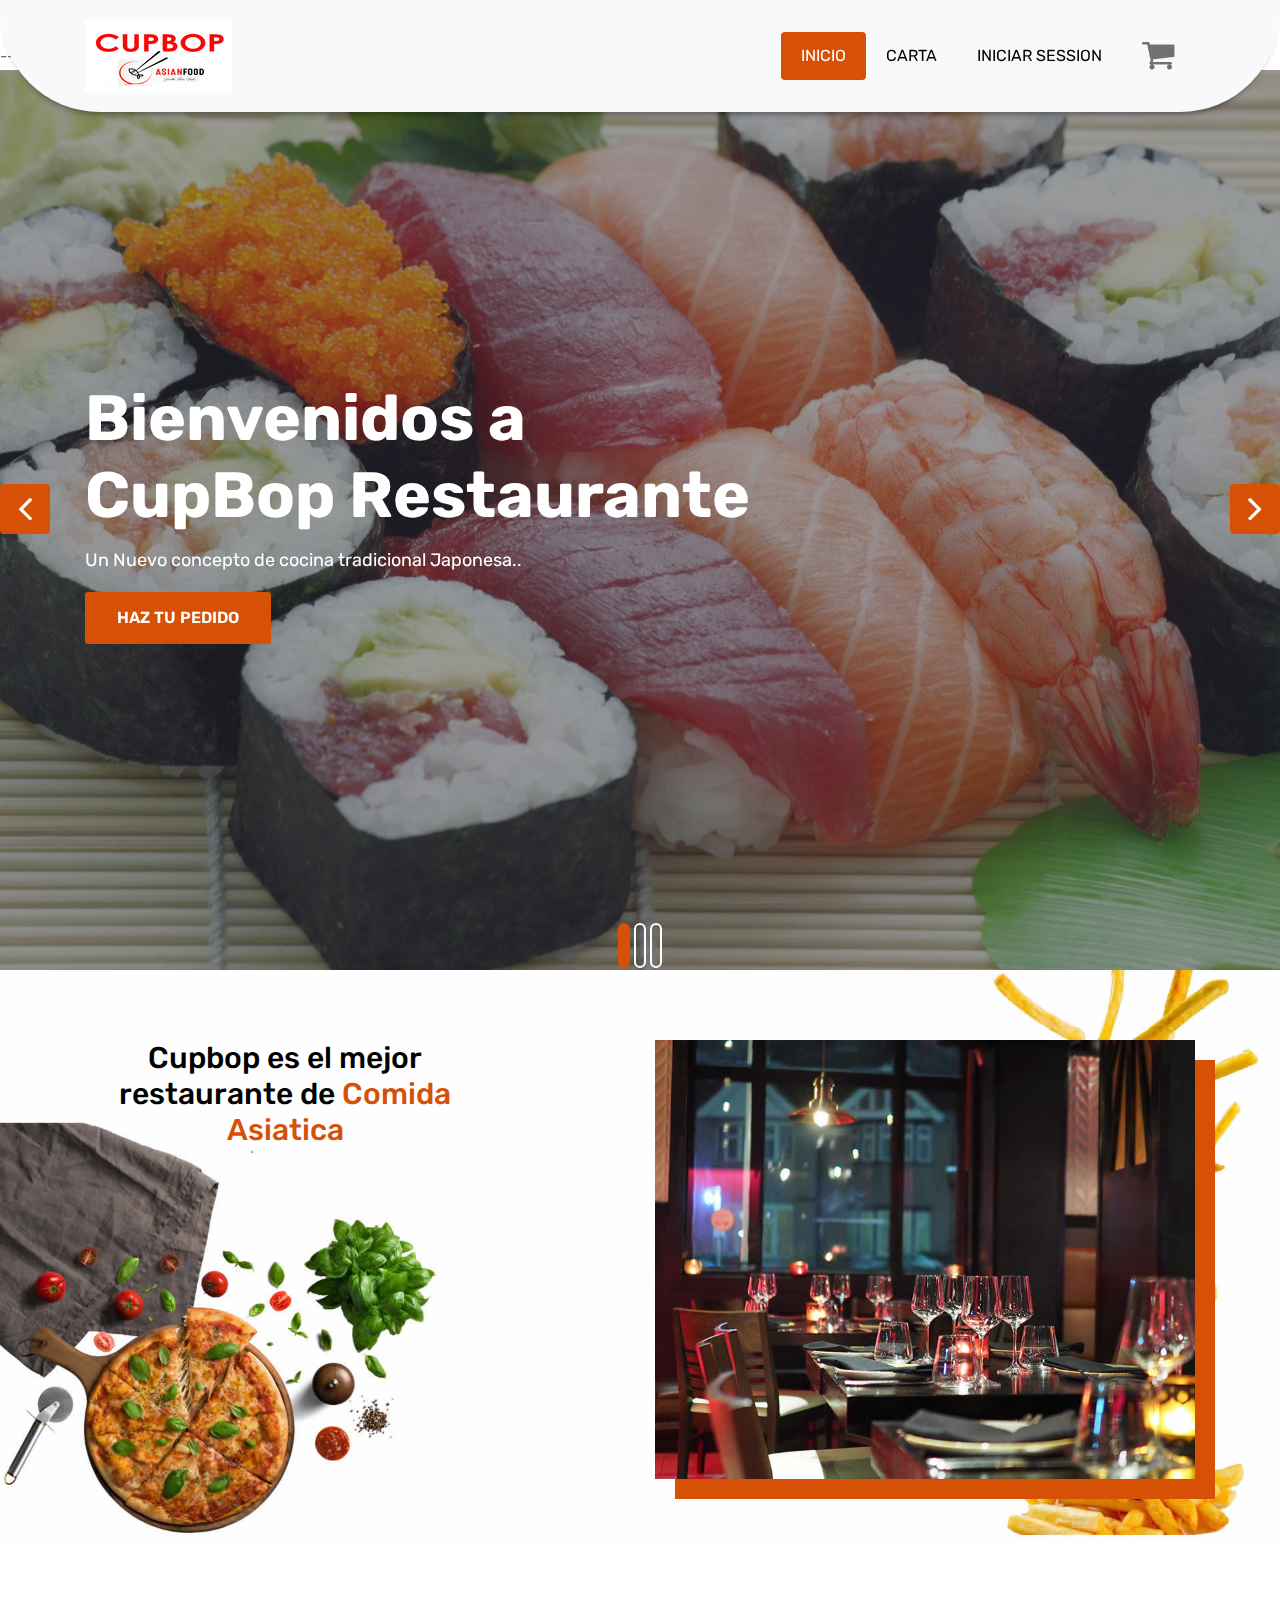
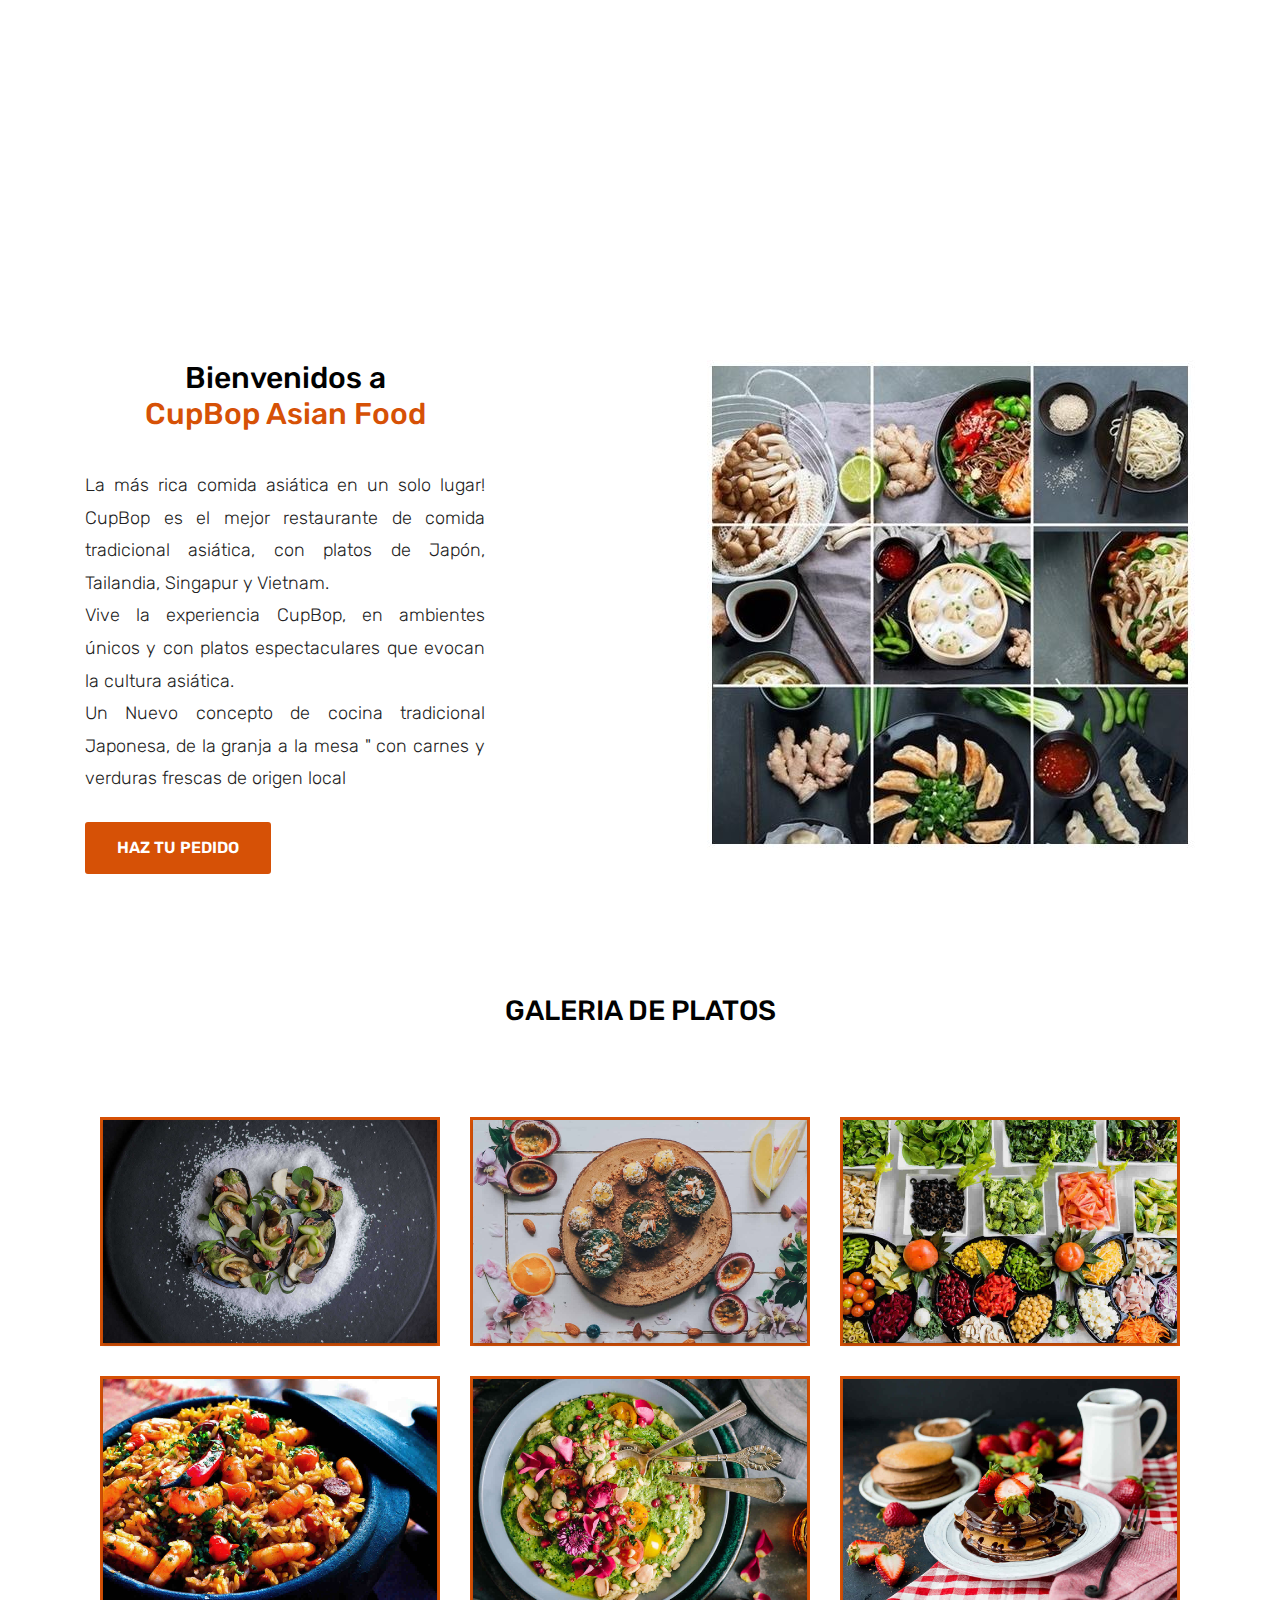
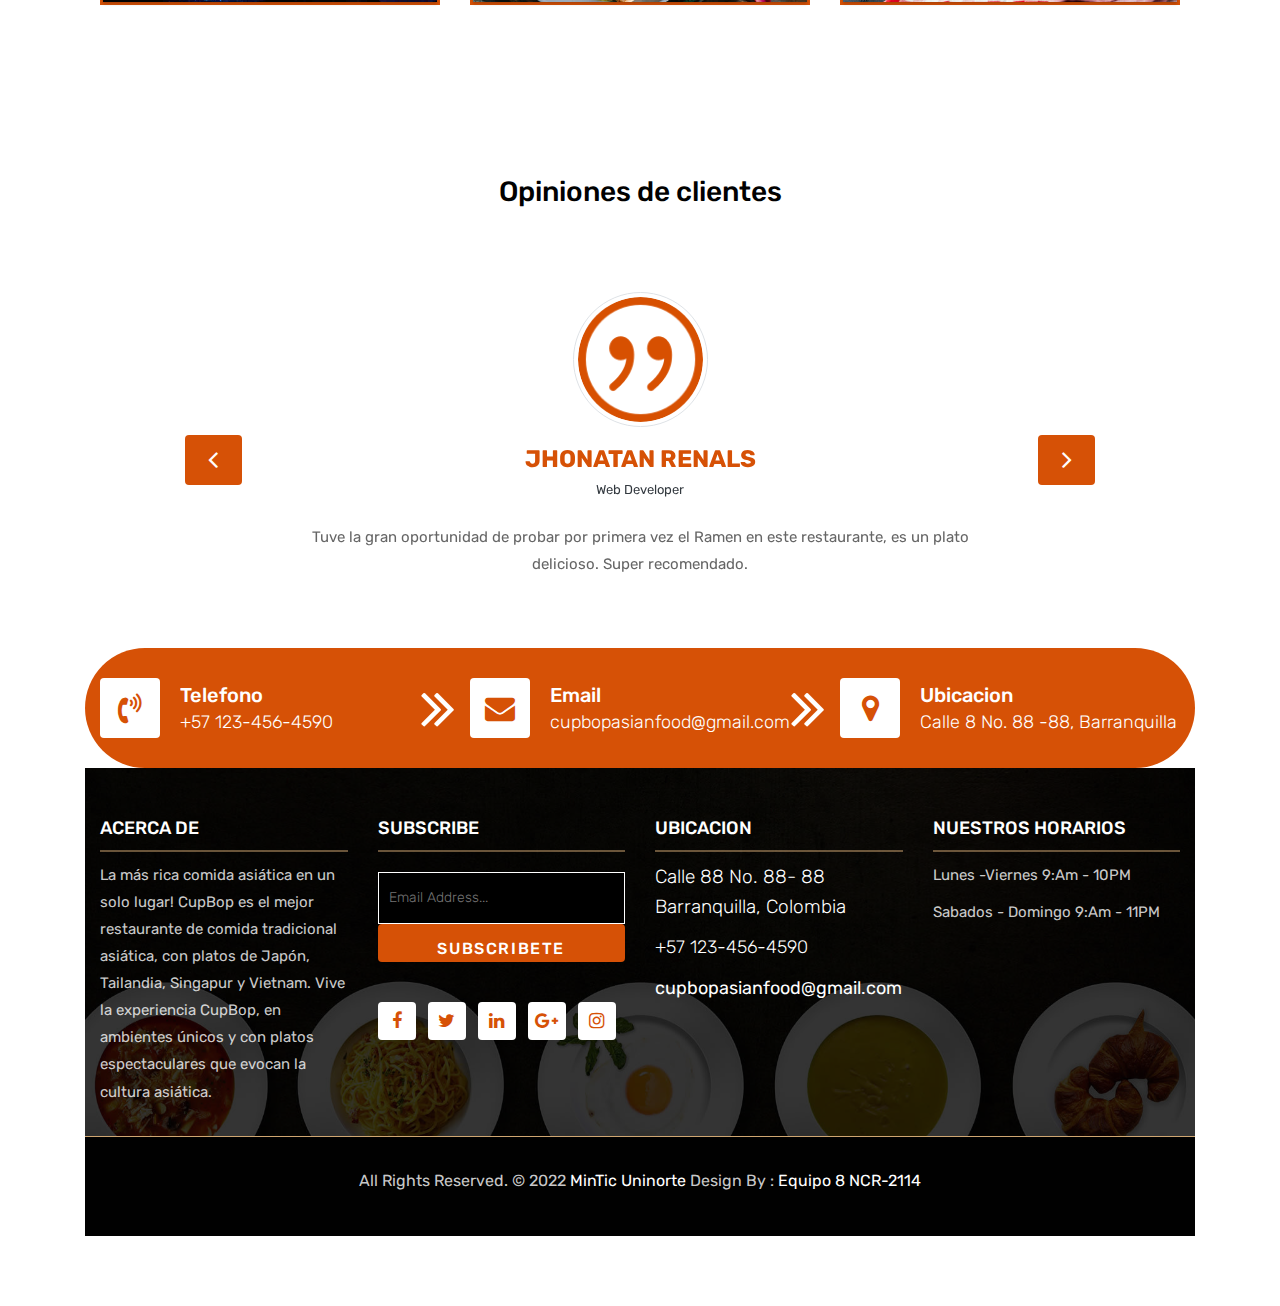
==== commit 4c1f3658: "cupbo version 2-3 smit ricardo" ====
--- a/cupbop1/index.html
+++ b/cupbop1/index.html
@@ -49,7 +49,44 @@
 						<li class="nav-item active"><a class="nav-link" href="index.html">Inicio</a></li>
 						<li class="nav-item"><a class="nav-link" href="menu.html">Carta</a></li>
 						<li class="nav-item "><a class="nav-link" href="login.html">Iniciar Session</a></li>
-						<!--
+						<ul class="nav-item nav-link ">
+							<li class="submenu">
+								<img src="images/cart.png" id="img-carrito">
+								<div id="carrito">
+									<table id="lista-carrito" class="u-full-width">
+										<thead>
+											<tr>
+												<th>Imagen</th>
+												<th>Nombre</th>
+												<th>Precio</th>
+												<th>Cantidad</th>
+												<th>Total</th>
+												<th></th>
+											</tr>
+										</thead>
+										<tbody></tbody>
+									</table>
+									<p>Total a pagar</p>
+									<div id="total-pagar" class="total_menu  button u-full-width"></div>
+									<label>
+										<input type="radio" name="servicio" value="yes">
+										Recoger en el local
+									</label>
+									<label>
+										<input type="radio" name="servicio" value="no">
+										Domicilio
+									</label>
+									<a href="#" id="vaciar-carrito" class="button u-full-width">Vaciar Carrito</a>
+									<a class="button u-full-width" href="/cupbop1/login.html">Inicia Sesion</a>
+								</div>
+							</li>
+						</ul>
+						
+						</ul>
+						</div>
+						</div>
+						</nav>
+						
 						<li class="nav-item dropdown">
 							<a class="nav-link dropdown-toggle" href="#" id="dropdown-a" data-toggle="dropdown">Pages</a>
 							<div class="dropdown-menu" aria-labelledby="dropdown-a">
@@ -93,7 +130,10 @@
 				<img src="images/slider-02.jpg" alt="">
 				<div class="container">
 					<div class="row">
-						<div class="col-md-12"></div>
+						<div class="col-md-12">
+							<h1 class="m-b-20"><strong>Bienvenidos a<br> CupBop Restaurante</strong></h1>
+							<p class="m-b-40">Un Nuevo concepto de cocina tradicional Japonesa..</p>
+							<p><a class="btn btn-lg btn-circle btn-outline-new-white" href="menu.html">Haz tu pedido</a></p>
 					</div>
 				</div>
 			</li>
@@ -101,7 +141,10 @@
 				<img src="images/slider-03.jpg" alt="">
 				<div class="container">
 					<div class="row">
-						<div class="col-md-12"></div>
+						<div class="col-md-12">
+							<h1 class="m-b-20"><strong>Bienvenidos  a<br> CupBop Restaurante</strong></h1>
+							<p class="m-b-40">Un Nuevo concepto de cocina tradicional Japonesa..</p>
+							<p><a class="btn btn-lg btn-circle btn-outline-new-white" href="menu.html">Haz tu pedido</a></p>
 					</div>
 				</div>
 			</li>
@@ -118,7 +161,11 @@
 		<div class="container">
 			<div class="row">
 				<div class="col-lg-6 col-md-6 col-sm-12 text-center">
-					
+					<div class="inner-column">
+						<h1>Cupbop es el mejor restaurante de <span> Comida Asiatica </span></h1>
+	
+	
+					</div>
 				</div>
 				<div class="col-lg-6 col-md-6 col-sm-12">
 					<img src="images/about-img.jpg" alt="" class="img-fluid">
@@ -269,7 +316,7 @@
 			</div>
 		</div>
 	</div>
-	<!-- End Customer Reviews -->
+	<!-- fin opiones de los clientes -->
 	
 	<!-- inicio informacion de contacto -->
 	<div class="contact-imfo-box">
--- a/cupbop1/css/style.css
+++ b/cupbop1/css/style.css
@@ -1378,26 +1378,121 @@
 
 
 
-
-
-
-
-
-
-
-
-
-
-
-
-
-
-
-
-
-
-
-
-
-
-
+/*ESTILOS PARA EL CARRITO*/
+.submenu {
+    position: relative;
+}
+.submenu #carrito{
+    display: none;
+}
+.submenu:hover #carrito{
+    display: block;
+    position: absolute;
+    right:0;
+
+    top:100%;
+    z-index: 1;
+    background-color: white;
+    padding: 20px;
+    min-height: 400px;
+    min-width: 300px;
+}
+.button,
+button,
+input[type="submit"],
+input[type="reset"],
+input[type="button"] {
+  display: inline-block;
+  height: 38px;
+  padding: 0 30px;
+  color: #555;
+  text-align: center;
+  font-size: 11px;
+  font-weight: 600;
+  line-height: 38px;
+  letter-spacing: .1rem;
+  text-transform: uppercase;
+  text-decoration: none;
+  white-space: nowrap;
+  background-color: transparent;
+  border-radius: 4px;
+  border: 1px solid #bbb;
+  cursor: pointer;
+  box-sizing: border-box; 
+  margin-bottom: 10px;
+}
+
+.u-full-width {
+    width: 100%;
+    box-sizing: border-box; 
+}
+
+.button.button-primary,
+button.button-primary,
+input[type="submit"].button-primary,
+input[type="reset"].button-primary,
+input[type="button"].button-primary {
+  color: #FFF;
+  background-color: #33C3F0;
+  border-color: #33C3F0; }
+.button.button-primary:hover,
+button.button-primary:hover,
+input[type="submit"].button-primary:hover,
+input[type="reset"].button-primary:hover,
+input[type="button"].button-primary:hover,
+.button.button-primary:focus,
+button.button-primary:focus,
+input[type="submit"].button-primary:focus,
+input[type="reset"].button-primary:focus,
+input[type="button"].button-primary:focus {
+  color: #FFF;
+  background-color: #1EAEDB;
+  border-color: #1EAEDB; }
+
+.borrar-curso {
+    background-color: red;
+    border-radius: 50%;
+    padding: 5px 10px;
+    text-decoration: none;
+    color: white;
+    font-weight: bold;
+}
+
+.span-precio {
+    font-size: 20px;
+}
+
+#total-pagar {
+    font-size: 20px;
+    font-weight: bold;
+}
+
+#total-pagar:hover {
+    color: #d65106;
+}
+
+th {
+    padding-right: 9px;
+}
+
+
+
+
+
+
+
+
+
+
+
+
+
+
+
+
+
+
+
+
+
+
